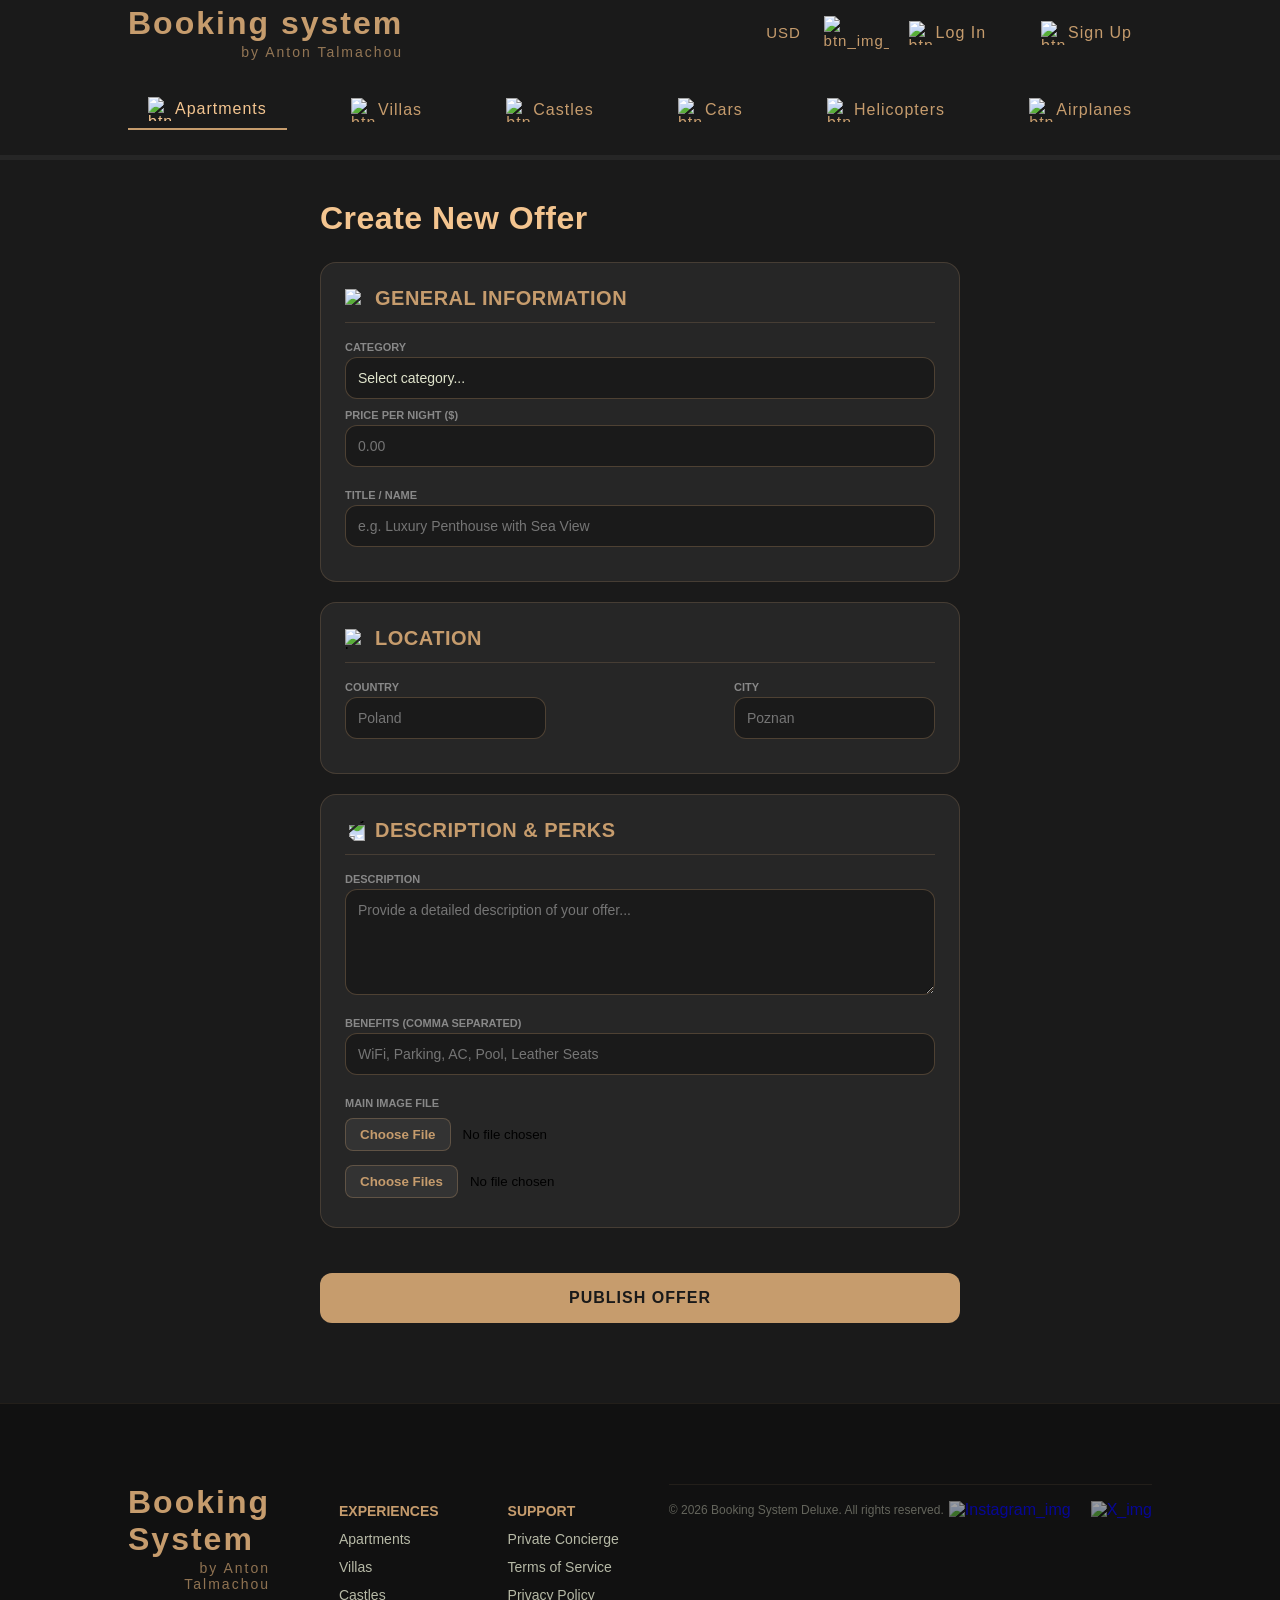
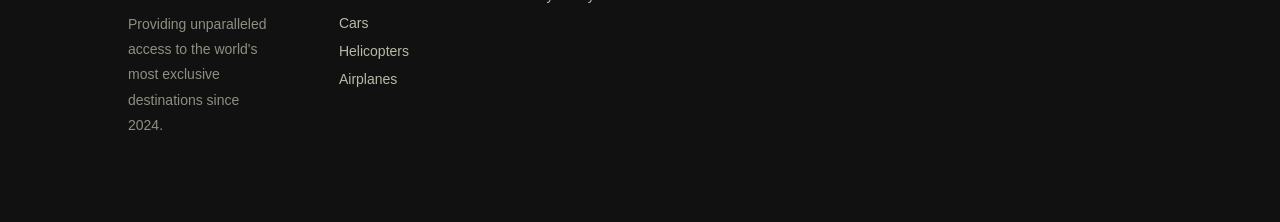
==== create_offer.html @ e15ca574 "release: v0.1.30 - Multi-Image Upload & Standalone Offer Creation Engine - Migrated offer creation w" ====
<!DOCTYPE html>
<html lang="en">
<head>
    <meta charset="UTF-8">
    <meta name="viewport" content="width=device-width, initial-scale=1.0">
    <title>Create new offer</title>
    <link rel="stylesheet" href="css/create_offer.css">
</head>
<body>
    <div id="header_placeholder"></div>
    <div id="menubar_placeholder"></div>

    <div class="line"></div>

<main class="create_offer_wrapper">
        <h1 class="create_page_title">Create New Offer</h1>
        
        <form id="new_offer_form" autocomplete="off">
            <div class="info_card">
                <div class="card_card_header">
                    <img src="https://i.ibb.co/hx5WyV7z/person.png" alt="general">
                    <h3>General Information</h3>
                </div>
                <div class="card_body_content">
                    <div class="grid_2_columns">
                        <div class="info_meta_group">
                            <label>Category</label>
                            <select id="category_selector" required>
                                <option value="" disabled selected>Select category...</option>
                                <option value="Apartments">Apartments</option>
                                <option value="Villas">Villas</option>
                                <option value="Castles">Castles</option>
                                <option value="Cars">Cars</option>
                                <option value="Helicopters">Helicopters</option>
                                <option value="Airplanes">Airplanes</option>
                            </select>
                        </div>
                        <div class="info_meta_group">
                            <label>Price per night ($)</label>
                            <input type="number" id="price_input" step="0.01" placeholder="0.00" min="0.01" required>
                        </div>
                    </div>
                    <div class="info_meta_group">
                        <label>Title / Name</label>
                        <input type="text" id="name_input" placeholder="e.g. Luxury Penthouse with Sea View" required>
                    </div>
                </div>
            </div>

            <div class="info_card">
                <div class="card_card_header">
                    <img src="https://i.ibb.co/DHjtJRwW/calendar.png" alt="location">
                    <h3>Location</h3>
                </div>
                <div class="card_body_content grid_2_columns">
                    <div class="info_meta_group">
                        <label>Country</label>
                        <input type="text" id="country_input" placeholder="Poland" required>
                    </div>
                    <div class="info_meta_group">
                        <label>City</label>
                        <input type="text" id="city_input" placeholder="Poznan" required>
                    </div>
                </div>
            </div>

            <div id="housing_block" class="info_card" style="display: none;">
                <div class="card_card_header">
                    <img src="https://i.ibb.co/Q7sbjLqy/apartment.png" alt="housing">
                    <h3>Property Details</h3>
                </div>
                <div class="card_body_content">
                    <div class="grid_2_columns">
                        <div class="info_meta_group" style="flex: 2;">
                            <label>Street</label>
                            <input type="text" id="street_input" placeholder="Polwiejska">
                        </div>
                        <div class="info_meta_group" style="flex: 1;">
                            <label>House Number</label>
                            <input type="text" id="house_number_input" placeholder="12A">
                        </div>
                    </div>
                    <div class="grid_2_columns">
                        <div class="info_meta_group">
                            <label>Rooms</label>
                            <input type="number" id="rooms_input" placeholder="2" min="1">
                        </div>
                        <div class="info_meta_group">
                            <label>Floor</label>
                            <input type="number" id="floor_input" placeholder="3" min="0">
                        </div>
                        <div class="info_meta_group">
                            <label>Area (m²)</label>
                            <input type="number" id="area_input" placeholder="65" min="1">
                        </div>
                    </div>
                </div>
            </div>

            <div id="transport_block" class="info_card" style="display: none;">
                <div class="card_card_header">
                    <img src="https://i.ibb.co/N2SRQ70Z/car.png" alt="transport">
                    <h3>Vehicle Specifications</h3>
                </div>
                <div class="card_body_content">
                    <div class="grid_2_columns">
                        <div class="info_meta_group">
                            <label>Model Year</label>
                            <input type="number" id="year_input" placeholder="2025" min="1900" max="2027">
                        </div>
                        <div class="info_meta_group">
                            <label>Fuel Type</label>
                            <input type="text" id="fuel_input" placeholder="Electric / Petrol / Jet Fuel">
                        </div>
                    </div>
                    <div class="grid_2_columns">
                        <div class="info_meta_group">
                            <label>Transmission</label>
                            <input type="text" id="transmission_input" placeholder="Automatic / Manual / None">
                        </div>
                        <div class="info_meta_group">
                            <label>Max Speed (km/h)</label>
                            <input type="number" id="max_speed_input" placeholder="250" min="1">
                        </div>
                    </div>
                    <div class="grid_2_columns">
                        <div class="info_meta_group">
                            <label>Max Passengers</label>
                            <input type="number" id="passengers_input" placeholder="4" min="1">
                        </div>
                        <div class="info_meta_group">
                            <label class="pay_option">
                                <input type="checkbox" id="driver_input" value="1">
                                <span>Driver Included</span>
                            </label>
                        </div>
                    </div>
                </div>
            </div>

            <div class="info_card">
                <div class="card_card_header">
                    <img src="https://i.ibb.co/NvYkdvN/log-out.png" style="transform: rotate(180deg);" alt="features">
                    <h3>Description & Perks</h3>
                </div>
                <div class="card_body_content">
                    <div class="info_meta_group">
                        <label>Description</label>
                        <textarea id="description_input" rows="5" placeholder="Provide a detailed description of your offer..." required></textarea>
                    </div>
                    <div class="info_meta_group">
                        <label>Benefits (Comma separated)</label>
                        <input type="text" id="benefits_input" placeholder="WiFi, Parking, AC, Pool, Leather Seats">
                    </div>
                    <div class="info_meta_group">
                        <label>Main Image File</label>
                        <input type="file" id="image_input" accept="image/*" required>
                        <input type="file" id="image_input" accept="image/*" multiple required>
                    </div>
                </div>
            </div>

            <button type="submit" class="btn_confirm_pay btn_publish_large">Publish Offer</button>
        </form>
    </main>

    <div id="footer_root_placeholder"></div>

    <script defer src="js/components.js"></script>
    <script defer src="js/create_offer.js"></script>
</body>
</html>
---- css/create_offer.css ----
@import "components.css";

/* ==========================================================================
   PAGE: CREATE NEW OFFER (v0.1.26 Isolated Styles)
   ========================================================================== */

/* Main layout container for the creation form */
.create_offer_wrapper {
    max-width: 680px;
    margin: 40px auto;
    padding: 0 20px;
    box-sizing: border-box;
}

/* Page main headline */
.create_page_title {
    color: var(--bright-yellow);
    font-size: 32px;
    font-weight: 700;
    margin-top: 0;
    margin-bottom: 25px;
    letter-spacing: 0.5px;
}

/* Info card modifications for standalone page layout spacing */
.create_offer_wrapper .info_card {
    background: var(--gray);
    border: 1px solid rgba(198, 156, 109, 0.2);
    border-radius: 16px;
    padding: 24px;
    margin-bottom: 20px;
    box-sizing: border-box;
}

/* Section header container inside cards */
.create_offer_wrapper .card_card_header {
    margin-top: 0;
    margin-bottom: 18px;
    border-bottom: 1px solid rgba(198, 156, 109, 0.2);
    padding-bottom: 12px;
}

/* Form input fields standard styling (Inputs, Selects, Textareas) */
.create_offer_wrapper input[type="text"], .create_offer_wrapper input[type="number"],
.create_offer_wrapper select, .create_offer_wrapper textarea {
    background-color: var(--black);
    border: 1px solid rgba(198, 156, 109, 0.3);
    color: var(--white);
    padding: 12px;
    border-radius: 12px;
    font-size: 14px;
    width: 100%;
    box-sizing: border-box;
    outline: none;
    font-family: inherit;
    margin-bottom: 10px;
    transition: border-color 0.3s ease, box-shadow 0.3s ease;
}

/* Input focus states with branded glow effect */
.create_offer_wrapper input:focus, .create_offer_wrapper select:focus,
.create_offer_wrapper textarea:focus {
    border-color: var(--bright-yellow);
    box-shadow: 0 0 8px rgba(244, 197, 144, 0.2);
}

/* Textarea height constraint override */
.create_offer_wrapper textarea {
    resize: vertical;
    min-height: 100px;
}

/* Custom select dropdown styling with explicit SVG arrow injection */
.create_offer_wrapper select {
    cursor: pointer;
    appearance: none;
    -webkit-appearance: none;
    background-repeat: no-repeat;
    background-position: right 12px center;
    padding-right: 40px;
    margin-bottom: 10px;
}

/* Customized layout container for the "Driver Included" checkbox option */
.create_offer_wrapper .pay_option {
    margin-top: 22px;
    height: 43px;
    box-sizing: border-box;
    padding: 0 15px;
    background: var(--black);
    border: 1px solid rgba(198, 156, 109, 0.3);
    display: flex;
    align-items: center;
    gap: 10px;
    border-radius: 12px;
    cursor: pointer;
    transition: all 0.3s ease;
}

.create_offer_wrapper .pay_option:hover {
    border-color: var(--bright-yellow);
}

/* Custom stylized checkbox design wrapper */
.create_offer_wrapper .pay_option input[type="checkbox"] {
    appearance: none;
    -webkit-appearance: none;
    width: 18px;
    height: 18px;
    border: 2px solid var(--light-gray);
    border-radius: 4px;
    outline: none;
    background: transparent;
    cursor: pointer;
    display: grid;
    place-content: center;
    transition: all 0.3s ease;
    margin: 0;
}

.create_offer_wrapper .pay_option input[type="checkbox"]:hover {
    border-color: var(--bright-yellow);
}

.create_offer_wrapper .pay_option input[type="checkbox"]:checked {
    border-color: var(--typical-yellow);
    background: var(--typical-yellow);
}

/* Custom checkmark symbol injection upon checkbox toggle state */
.create_offer_wrapper .pay_option input[type="checkbox"]:checked::before {
    content: "✓";
    color: var(--black);
    font-size: 12px;
    font-weight: bold;
}

.create_offer_wrapper .pay_option:has(input[type="checkbox"]:checked) {
    background: rgba(198, 156, 109, 0.08);
    border-color: var(--typical-yellow);
}

/* System native file uploader input node override */
.create_offer_wrapper input[type="file"] {
    background: transparent;
    border: none;
    padding: 5px 0;
    cursor: pointer;
}

/* Styling the clickable native action button inside file input fields */
.create_offer_wrapper input[type="file"]::-webkit-file-upload-button {
    background: var(--light-gray);
    border: 1px solid rgba(198, 156, 109, 0.3);
    color: var(--typical-yellow);
    padding: 8px 14px;
    border-radius: 8px;
    cursor: pointer;
    font-weight: bold;
    font-family: inherit;
    transition: all 0.3s ease;
    margin-right: 12px;
}

.create_offer_wrapper input[type="file"]::-webkit-file-upload-button:hover {
    background: var(--typical-yellow);
    color: var(--black);
}

/* Large full-width form submission action button */
.create_offer_wrapper .btn_publish_large {
    width: 100%;
    padding: 16px;
    font-size: 16px;
    font-weight: bold;
    text-transform: uppercase;
    margin-top: 25px;
    margin-bottom: 40px;
    border-radius: 12px;
    background-color: var(--typical-yellow);
    color: var(--black);
    border: none;
}

.create_offer_wrapper .btn_publish_large:hover {
    background-color: var(--bright-yellow);
    transform: scale(1.02);
}
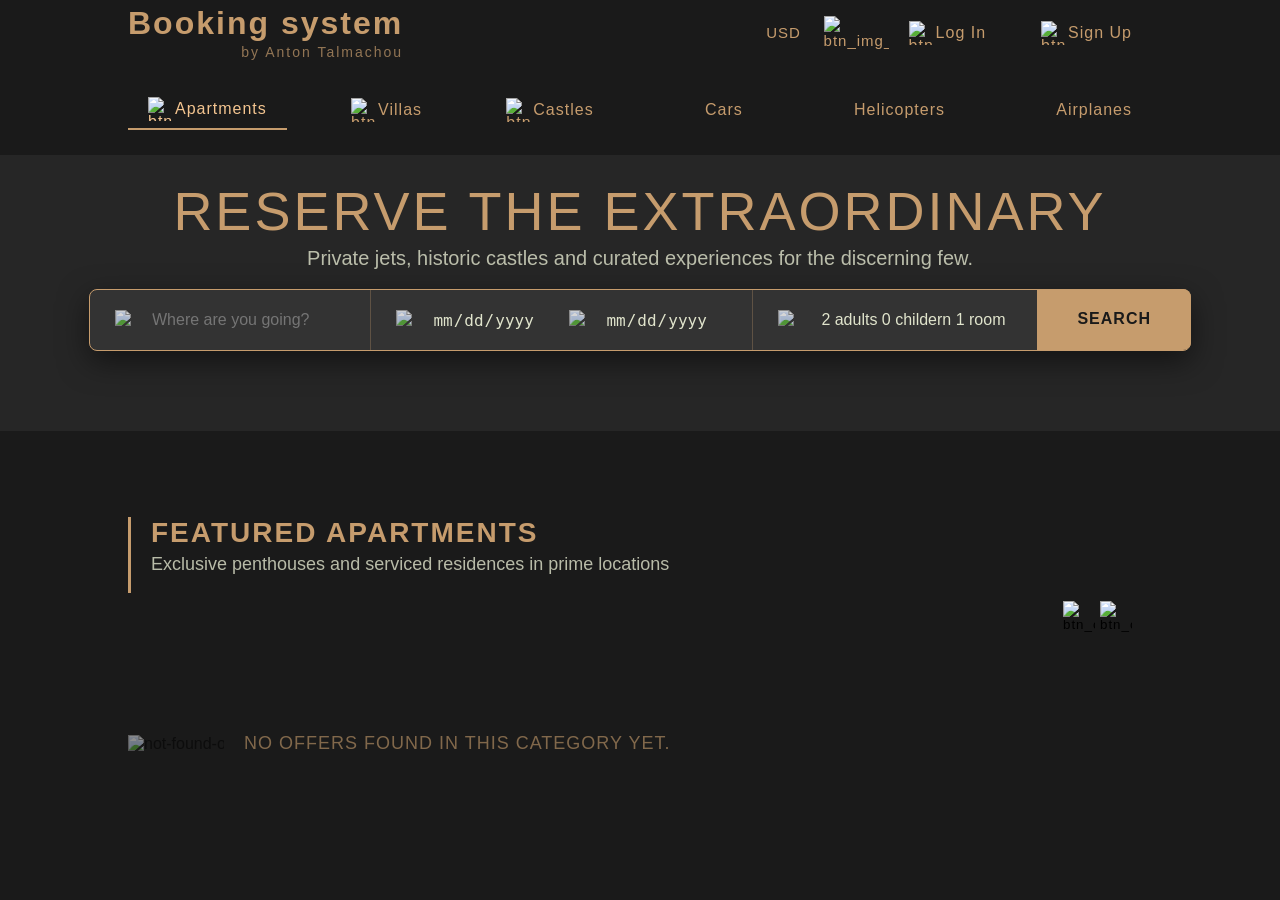
==== commit 1c5b7b8d: "Add create offer Logic" ====
--- a/create_offer.html
+++ b/create_offer.html
@@ -70,17 +70,19 @@
                     <h3>Property Details</h3>
                 </div>
                 <div class="card_body_content">
-                    <div class="grid_2_columns">
-                        <div class="info_meta_group" style="flex: 2;">
+        
+                    <div class="row_street_house">
+                        <div class="info_meta_group street_col">
                             <label>Street</label>
                             <input type="text" id="street_input" placeholder="Polwiejska">
                         </div>
-                        <div class="info_meta_group" style="flex: 1;">
+                        <div class="info_meta_group house_col">
                             <label>House Number</label>
                             <input type="text" id="house_number_input" placeholder="12A">
                         </div>
                     </div>
-                    <div class="grid_2_columns">
+
+                    <div class="row_housing_details">
                         <div class="info_meta_group">
                             <label>Rooms</label>
                             <input type="number" id="rooms_input" placeholder="2" min="1">
@@ -94,6 +96,7 @@
                             <input type="number" id="area_input" placeholder="65" min="1">
                         </div>
                     </div>
+
                 </div>
             </div>
 
@@ -148,13 +151,16 @@
                         <label>Description</label>
                         <textarea id="description_input" rows="5" placeholder="Provide a detailed description of your offer..." required></textarea>
                     </div>
+        
                     <div class="info_meta_group">
-                        <label>Benefits (Comma separated)</label>
-                        <input type="text" id="benefits_input" placeholder="WiFi, Parking, AC, Pool, Leather Seats">
+                        <label>Select Key Amenities & Perks</label>
+                        <div id="benefits_checkboxes_container" class="benefits_grid_layout">
+                            <div class="loading_placeholder">Loading system perks...</div>
+                        </div>
                     </div>
+        
                     <div class="info_meta_group">
-                        <label>Main Image File</label>
-                        <input type="file" id="image_input" accept="image/*" required>
+                        <label>Images</label>
                         <input type="file" id="image_input" accept="image/*" multiple required>
                     </div>
                 </div>
--- a/css/create_offer.css
+++ b/css/create_offer.css
@@ -1,7 +1,7 @@
 @import "components.css";
 
 /* ==========================================================================
-   PAGE: CREATE NEW OFFER (v0.1.26 Isolated Styles)
+   PAGE: CREATE NEW OFFER (v0.1.30 Standalone Refactored Engine)
    ========================================================================== */
 
 /* Main layout container for the creation form */
@@ -27,8 +27,8 @@
     background: var(--gray);
     border: 1px solid rgba(198, 156, 109, 0.2);
     border-radius: 16px;
-    padding: 24px;
-    margin-bottom: 20px;
+    padding: 24px ;
+    margin-bottom: 20px ;
     box-sizing: border-box;
 }
 
@@ -41,27 +41,31 @@
 }
 
 /* Form input fields standard styling (Inputs, Selects, Textareas) */
-.create_offer_wrapper input[type="text"], .create_offer_wrapper input[type="number"],
-.create_offer_wrapper select, .create_offer_wrapper textarea {
-    background-color: var(--black);
-    border: 1px solid rgba(198, 156, 109, 0.3);
-    color: var(--white);
-    padding: 12px;
-    border-radius: 12px;
+.create_offer_wrapper input[type="text"],
+.create_offer_wrapper input[type="number"],
+.create_offer_wrapper select,
+.create_offer_wrapper textarea {
+    background-color: var(--black) ;
+    border: 1px solid rgba(198, 156, 109, 0.3) ;
+    color: var(--white) ;
+    padding: 12px ;
+    border-radius: 12px ;
     font-size: 14px;
     width: 100%;
     box-sizing: border-box;
     outline: none;
     font-family: inherit;
+    margin-top: 4px;
+    transition: border-color 0.3s ease, box-shadow 0.3s ease;
     margin-bottom: 10px;
-    transition: border-color 0.3s ease, box-shadow 0.3s ease;
 }
 
 /* Input focus states with branded glow effect */
-.create_offer_wrapper input:focus, .create_offer_wrapper select:focus,
+.create_offer_wrapper input:focus,
+.create_offer_wrapper select:focus,
 .create_offer_wrapper textarea:focus {
-    border-color: var(--bright-yellow);
-    box-shadow: 0 0 8px rgba(244, 197, 144, 0.2);
+    border-color: var(--bright-yellow) ;
+    box-shadow: 0 0 8px rgba(244, 197, 144, 0.2) ;
 }
 
 /* Textarea height constraint override */
@@ -75,11 +79,45 @@
     cursor: pointer;
     appearance: none;
     -webkit-appearance: none;
+    background-image: url("data:image/svg+xml;utf8,<svg fill='%23C69C6D' height='24' viewBox='0 0 24 24' width='24' xmlns='http://www.w3.org/2000/svg'><path d='M7 10l5 5 5-5z'/><path d='M0 0h24v24H0z' fill='none'/></svg>");
     background-repeat: no-repeat;
     background-position: right 12px center;
-    padding-right: 40px;
-    margin-bottom: 10px;
-}
+    padding-right: 40px ;
+}
+
+/* ==========================================================================
+   Housing Block Sub-Grid Layouts Update
+   ========================================================================== */
+
+/* Row 1: Flex layout grouping Street and House Number inline */
+.row_street_house {
+    display: flex;
+    gap: 20px;
+    width: 100%;
+}
+
+/* Street takes up the majority of the row (75%) */
+.row_street_house .street_col {
+    flex: 3;
+}
+
+/* House number shrinks dynamically down to 25% area weight */
+.row_street_house .house_col {
+    flex: 1;
+}
+
+/* Row 2: Grid distribution handling Rooms, Floor, and Area inline */
+.row_housing_details {
+    display: grid;
+    grid-template-columns: repeat(3, 1fr);
+    gap: 20px;
+    margin-top: 15px; /* Clean tracking break below row 1 */
+    width: 100%;
+}
+
+/* ==========================================================================
+   Perks & Media Selectors Infrastructure
+   ========================================================================== */
 
 /* Customized layout container for the "Driver Included" checkbox option */
 .create_offer_wrapper .pay_option {
@@ -94,7 +132,7 @@
     gap: 10px;
     border-radius: 12px;
     cursor: pointer;
-    transition: all 0.3s ease;
+    transition: all 0.25s ease;
 }
 
 .create_offer_wrapper .pay_option:hover {
@@ -114,7 +152,7 @@
     cursor: pointer;
     display: grid;
     place-content: center;
-    transition: all 0.3s ease;
+    transition: all 0.2s ease;
     margin: 0;
 }
 
@@ -142,9 +180,9 @@
 
 /* System native file uploader input node override */
 .create_offer_wrapper input[type="file"] {
-    background: transparent;
-    border: none;
-    padding: 5px 0;
+    background: transparent ;
+    border: none ;
+    padding: 5px 0 ;
     cursor: pointer;
 }
 
@@ -152,7 +190,6 @@
 .create_offer_wrapper input[type="file"]::-webkit-file-upload-button {
     background: var(--light-gray);
     border: 1px solid rgba(198, 156, 109, 0.3);
-    color: var(--typical-yellow);
     padding: 8px 14px;
     border-radius: 8px;
     cursor: pointer;
@@ -185,4 +222,75 @@
 .create_offer_wrapper .btn_publish_large:hover {
     background-color: var(--bright-yellow);
     transform: scale(1.02);
+}
+
+.benefits_grid_layout {
+    display: grid;
+    grid-template-columns: repeat(auto-fill, minmax(180px, 1fr));
+    gap: 12px;
+    width: 100%;
+    margin-top: 10px;
+}
+
+/* Individual check option styling mimicking your existing .pay_option */
+.perk_check_item {
+    padding: 10px 14px;
+    background: var(--black);
+    border: 1px solid rgba(198, 156, 109, 0.3);
+    display: flex;
+    align-items: center;
+    gap: 10px;
+    border-radius: 12px;
+    cursor: pointer;
+    user-select: none;
+    transition: all 0.3s ease;
+    color: var(--typical-yellow);
+}
+
+.perk_check_item:hover {
+    border-color: var(--bright-yellow);
+}
+
+/* Style for standard checkboxes inside the grid */
+.perk_check_item input[type="checkbox"] {
+    appearance: none;
+    -webkit-appearance: none;
+    width: 18px;
+    height: 18px;
+    border: 2px solid var(--light-gray);
+    border-radius: 4px;
+    outline: none;
+    background: transparent;
+    cursor: pointer;
+    display: grid;
+    place-content: center;
+    transition: all 0.2s ease;
+    margin: 0;
+}
+
+.perk_check_item input[type="checkbox"]:checked {
+    border-color: var(--typical-yellow);
+    background: var(--typical-yellow);
+}
+
+.perk_check_item input[type="checkbox"]:checked::before {
+    content: "✓";
+    color: var(--black);
+    font-size: 12px;
+}
+
+/* Active box highlight state */
+.perk_check_item:has(input[type="checkbox"]:checked) {
+    background: rgba(198, 156, 109, 0.08);
+    border-color: var(--typical-yellow);
+}
+
+.loading_placeholder {
+    color: var(--light-gray);
+    font-size: 14px;
+}
+
+.info_meta_group span{
+    text-transform: none;
+    font-size: 13px;
 }
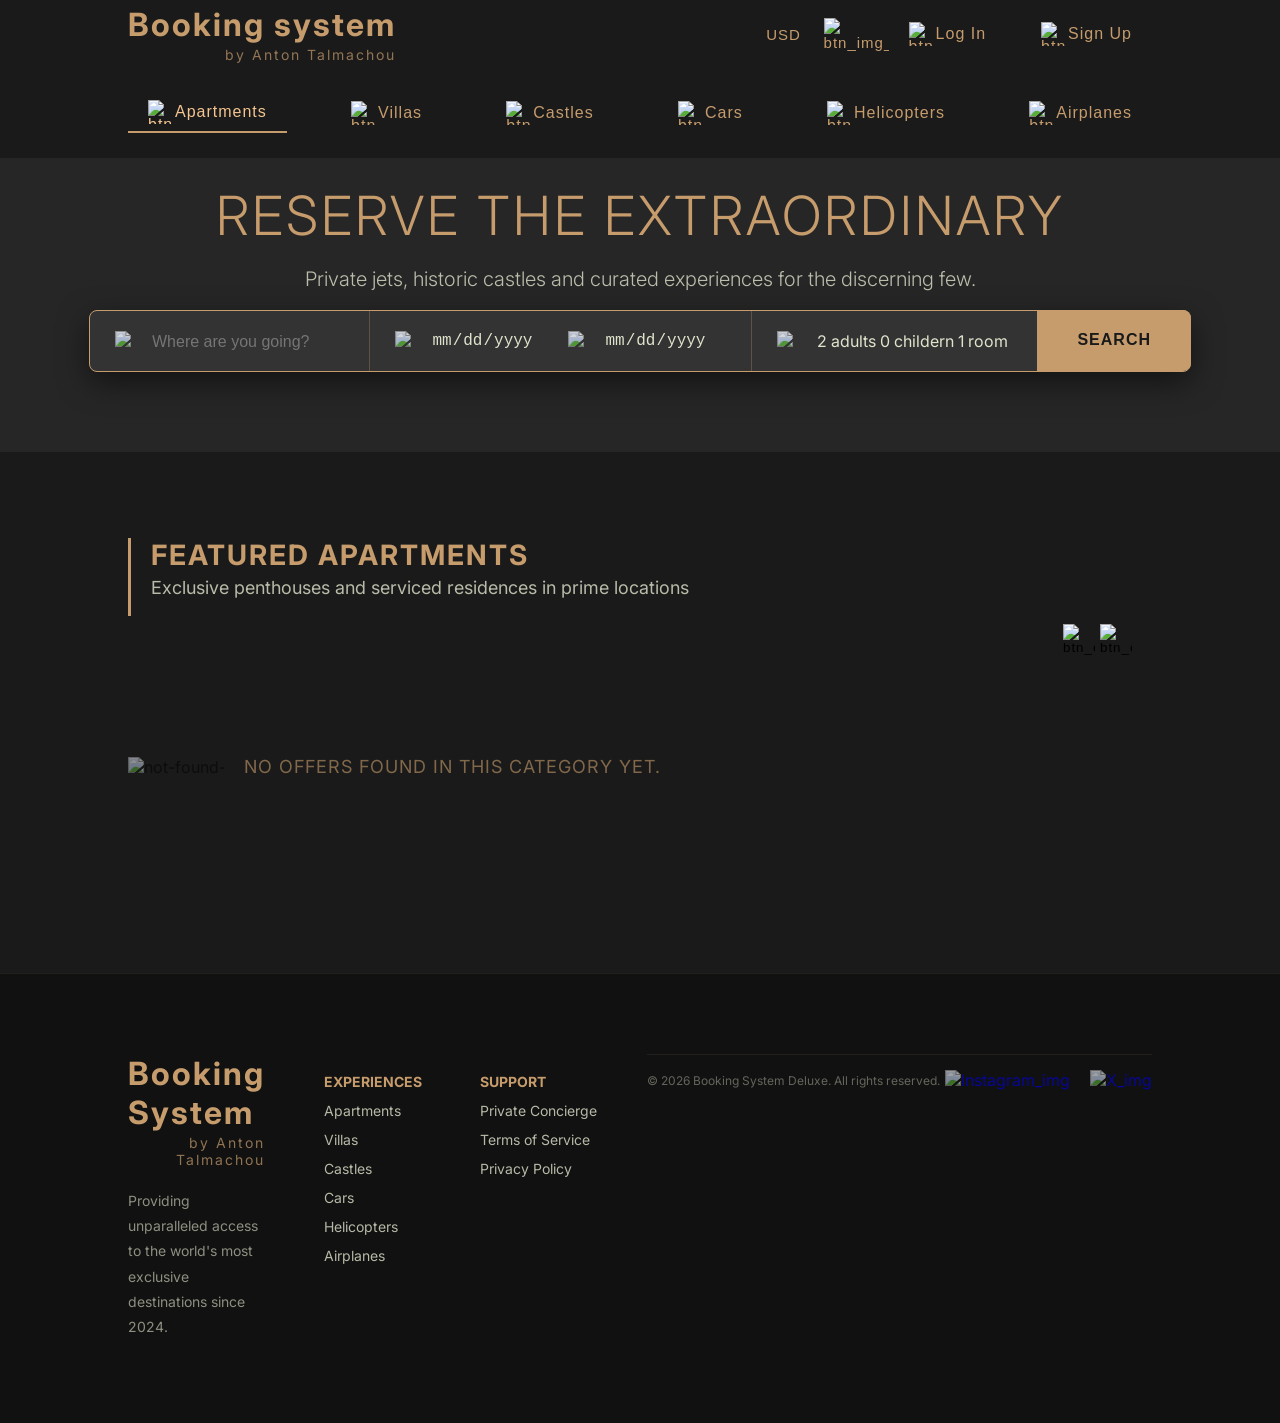
==== commit f3912c50: "Add phone and email to offers" ====
--- a/create_offer.html
+++ b/create_offer.html
@@ -166,6 +166,17 @@
                 </div>
             </div>
 
+            <div class="contact_wrapper">
+                <div class="info_meta_group">
+                    <label>Email</label>
+                    <input type="email" id="email_input" placeholder="example@gmail.com" required>
+                </div>
+                <div class="info_meta_group">
+                    <label>Phone (Option)</label>
+                    <input type="text" id="phone_input" placeholder="+48123456789">
+                </div>
+            </div>
+
             <button type="submit" class="btn_confirm_pay btn_publish_large">Publish Offer</button>
         </form>
     </main>
--- a/css/create_offer.css
+++ b/css/create_offer.css
@@ -1,10 +1,9 @@
 @import "components.css";
-
-/* ==========================================================================
-   PAGE: CREATE NEW OFFER (v0.1.30 Standalone Refactored Engine)
-   ========================================================================== */
-
-/* Main layout container for the creation form */
+/*
+   # LAYOUT STRUCTURE & TITLES (CREATE NEW OFFER)
+*/
+
+/* Main architectural layout container for the creation form */
 .create_offer_wrapper {
     max-width: 680px;
     margin: 40px auto;
@@ -12,7 +11,7 @@
     box-sizing: border-box;
 }
 
-/* Page main headline */
+/* Page main headline statement */
 .create_page_title {
     color: var(--bright-yellow);
     font-size: 32px;
@@ -22,17 +21,17 @@
     letter-spacing: 0.5px;
 }
 
-/* Info card modifications for standalone page layout spacing */
+/* Base content containment panel units */
 .create_offer_wrapper .info_card {
     background: var(--gray);
     border: 1px solid rgba(198, 156, 109, 0.2);
     border-radius: 16px;
-    padding: 24px ;
-    margin-bottom: 20px ;
-    box-sizing: border-box;
-}
-
-/* Section header container inside cards */
+    padding: 24px;
+    margin-bottom: 20px;
+    box-sizing: border-box;
+}
+
+/* Section structural division headers inside cards */
 .create_offer_wrapper .card_card_header {
     margin-top: 0;
     margin-bottom: 18px;
@@ -40,41 +39,47 @@
     padding-bottom: 12px;
 }
 
-/* Form input fields standard styling (Inputs, Selects, Textareas) */
+/*
+   # FORM CONTROLS & INPUT FIELDS DESIGN
+*/
+
+/* Form input elements standard definitions configuration */
 .create_offer_wrapper input[type="text"],
 .create_offer_wrapper input[type="number"],
+.create_offer_wrapper input[type="email"],
 .create_offer_wrapper select,
 .create_offer_wrapper textarea {
-    background-color: var(--black) ;
-    border: 1px solid rgba(198, 156, 109, 0.3) ;
-    color: var(--white) ;
-    padding: 12px ;
-    border-radius: 12px ;
+    background-color: var(--black);
+    border: 1px solid rgba(198, 156, 109, 0.3);
+    color: var(--white);
+    padding: 12px;
+    border-radius: 12px;
     font-size: 14px;
     width: 100%;
     box-sizing: border-box;
     outline: none;
     font-family: inherit;
     margin-top: 4px;
+    margin-bottom: 10px;
     transition: border-color 0.3s ease, box-shadow 0.3s ease;
-    margin-bottom: 10px;
-}
-
-/* Input focus states with branded glow effect */
-.create_offer_wrapper input:focus,
+}
+
+/* Focus interaction profiles rendering glowing neon canvas */
+.create_offer_wrapper input[type="text"]:focus,
+.create_offer_wrapper input[type="number"]:focus,
+.create_offer_wrapper input[type="email"]:focus,
 .create_offer_wrapper select:focus,
 .create_offer_wrapper textarea:focus {
-    border-color: var(--bright-yellow) ;
-    box-shadow: 0 0 8px rgba(244, 197, 144, 0.2) ;
-}
-
-/* Textarea height constraint override */
+    border-color: var(--bright-yellow);
+    box-shadow: 0 0 8px rgba(244, 197, 144, 0.2);
+}
+
 .create_offer_wrapper textarea {
     resize: vertical;
     min-height: 100px;
 }
 
-/* Custom select dropdown styling with explicit SVG arrow injection */
+/* Custom select dropdown rendering standard customized vector arrow elements */
 .create_offer_wrapper select {
     cursor: pointer;
     appearance: none;
@@ -82,49 +87,52 @@
     background-image: url("data:image/svg+xml;utf8,<svg fill='%23C69C6D' height='24' viewBox='0 0 24 24' width='24' xmlns='http://www.w3.org/2000/svg'><path d='M7 10l5 5 5-5z'/><path d='M0 0h24v24H0z' fill='none'/></svg>");
     background-repeat: no-repeat;
     background-position: right 12px center;
-    padding-right: 40px ;
-}
-
-/* ==========================================================================
-   Housing Block Sub-Grid Layouts Update
-   ========================================================================== */
-
-/* Row 1: Flex layout grouping Street and House Number inline */
+    padding-right: 40px;
+}
+
+/*
+   # SPECIFIC SUB-GRID CONFIGURATIONS (REALTY & HOUSING)
+*/
+
+/* Horizontal row grouping for inline elements (Street / House number pair) */
 .row_street_house {
     display: flex;
     gap: 20px;
     width: 100%;
 }
 
-/* Street takes up the majority of the row (75%) */
 .row_street_house .street_col {
     flex: 3;
 }
 
-/* House number shrinks dynamically down to 25% area weight */
 .row_street_house .house_col {
     flex: 1;
 }
 
-/* Row 2: Grid distribution handling Rooms, Floor, and Area inline */
+/* Secondary real estate metrics cluster layout layout blueprint */
 .row_housing_details {
     display: grid;
     grid-template-columns: repeat(3, 1fr);
     gap: 20px;
-    margin-top: 15px; /* Clean tracking break below row 1 */
-    width: 100%;
-}
-
-/* ==========================================================================
-   Perks & Media Selectors Infrastructure
-   ========================================================================== */
-
-/* Customized layout container for the "Driver Included" checkbox option */
-.create_offer_wrapper .pay_option {
-    margin-top: 22px;
-    height: 43px;
-    box-sizing: border-box;
-    padding: 0 15px;
+    margin-top: 15px;
+    width: 100%;
+}
+
+/*
+   # PERKS / AMENITIES INTERACTIVE ELEMENTS INTERFACE
+*/
+.benefits_grid_layout {
+    display: grid;
+    grid-template-columns: repeat(auto-fill, minmax(180px, 1fr));
+    gap: 12px;
+    width: 100%;
+    margin-top: 10px;
+}
+
+/* Individual optional feature checkbox option custom item layout wrapper */
+.create_offer_wrapper .pay_option,
+.perk_check_item {
+    padding: 10px 14px;
     background: var(--black);
     border: 1px solid rgba(198, 156, 109, 0.3);
     display: flex;
@@ -132,15 +140,26 @@
     gap: 10px;
     border-radius: 12px;
     cursor: pointer;
-    transition: all 0.25s ease;
-}
-
-.create_offer_wrapper .pay_option:hover {
+    user-select: none;
+    transition: all 0.3s ease;
+    color: var(--typical-yellow);
+}
+
+.create_offer_wrapper .pay_option {
+    margin-top: 22px;
+    height: 43px;
+    box-sizing: border-box;
+    padding: 0 15px;
+}
+
+.create_offer_wrapper .pay_option:hover,
+.perk_check_item:hover {
     border-color: var(--bright-yellow);
 }
 
-/* Custom stylized checkbox design wrapper */
-.create_offer_wrapper .pay_option input[type="checkbox"] {
+/* Stylized core state checkboxes mapping configurations */
+.create_offer_wrapper .pay_option input[type="checkbox"],
+.perk_check_item input[type="checkbox"] {
     appearance: none;
     -webkit-appearance: none;
     width: 18px;
@@ -156,37 +175,43 @@
     margin: 0;
 }
 
-.create_offer_wrapper .pay_option input[type="checkbox"]:hover {
+.create_offer_wrapper .pay_option input[type="checkbox"]:hover,
+.perk_check_item input[type="checkbox"]:hover {
     border-color: var(--bright-yellow);
 }
 
-.create_offer_wrapper .pay_option input[type="checkbox"]:checked {
+.create_offer_wrapper .pay_option input[type="checkbox"]:checked,
+.perk_check_item input[type="checkbox"]:checked {
     border-color: var(--typical-yellow);
     background: var(--typical-yellow);
 }
 
-/* Custom checkmark symbol injection upon checkbox toggle state */
-.create_offer_wrapper .pay_option input[type="checkbox"]:checked::before {
+.create_offer_wrapper .pay_option input[type="checkbox"]:checked::before,
+.perk_check_item input[type="checkbox"]:checked::before {
     content: "✓";
     color: var(--black);
     font-size: 12px;
     font-weight: bold;
 }
 
-.create_offer_wrapper .pay_option:has(input[type="checkbox"]:checked) {
+/* Highlighting targets wrapper boxes once state elements resolve true */
+.create_offer_wrapper .pay_option:has(input[type="checkbox"]:checked),
+.perk_check_item:has(input[type="checkbox"]:checked) {
     background: rgba(198, 156, 109, 0.08);
     border-color: var(--typical-yellow);
 }
 
-/* System native file uploader input node override */
+/*
+   # BINARY UPLOADS & MEDIA ASSETS STORAGE LAYER NODES
+*/
 .create_offer_wrapper input[type="file"] {
-    background: transparent ;
-    border: none ;
-    padding: 5px 0 ;
-    cursor: pointer;
-}
-
-/* Styling the clickable native action button inside file input fields */
+    background: transparent;
+    border: none;
+    padding: 5px 0;
+    cursor: pointer;
+}
+
+/* Custom styling target bindings hooks into browser pseudo structure elements */
 .create_offer_wrapper input[type="file"]::-webkit-file-upload-button {
     background: var(--light-gray);
     border: 1px solid rgba(198, 156, 109, 0.3);
@@ -204,7 +229,23 @@
     color: var(--black);
 }
 
-/* Large full-width form submission action button */
+/*
+   # CONTACT INFORMATION LAYOUT COMPONENT
+*/
+.contact_wrapper {
+    background-color: var(--gray);
+    border-radius: 16px;
+    padding: 20px;
+    display: grid;
+    grid-template-columns: repeat(auto-fit, minmax(250px, 1fr));
+    gap: 20px;
+    margin-top: 15px;
+    border: 1px solid rgba(198, 156, 109, 0.15);
+}
+
+/*
+   # COMPONENT EXTRA BUTTON ACTIONS & MISC VIEW UTILITIES
+*/
 .create_offer_wrapper .btn_publish_large {
     width: 100%;
     padding: 16px;
@@ -224,73 +265,12 @@
     transform: scale(1.02);
 }
 
-.benefits_grid_layout {
-    display: grid;
-    grid-template-columns: repeat(auto-fill, minmax(180px, 1fr));
-    gap: 12px;
-    width: 100%;
-    margin-top: 10px;
-}
-
-/* Individual check option styling mimicking your existing .pay_option */
-.perk_check_item {
-    padding: 10px 14px;
-    background: var(--black);
-    border: 1px solid rgba(198, 156, 109, 0.3);
-    display: flex;
-    align-items: center;
-    gap: 10px;
-    border-radius: 12px;
-    cursor: pointer;
-    user-select: none;
-    transition: all 0.3s ease;
-    color: var(--typical-yellow);
-}
-
-.perk_check_item:hover {
-    border-color: var(--bright-yellow);
-}
-
-/* Style for standard checkboxes inside the grid */
-.perk_check_item input[type="checkbox"] {
-    appearance: none;
-    -webkit-appearance: none;
-    width: 18px;
-    height: 18px;
-    border: 2px solid var(--light-gray);
-    border-radius: 4px;
-    outline: none;
-    background: transparent;
-    cursor: pointer;
-    display: grid;
-    place-content: center;
-    transition: all 0.2s ease;
-    margin: 0;
-}
-
-.perk_check_item input[type="checkbox"]:checked {
-    border-color: var(--typical-yellow);
-    background: var(--typical-yellow);
-}
-
-.perk_check_item input[type="checkbox"]:checked::before {
-    content: "✓";
-    color: var(--black);
-    font-size: 12px;
-}
-
-/* Active box highlight state */
-.perk_check_item:has(input[type="checkbox"]:checked) {
-    background: rgba(198, 156, 109, 0.08);
-    border-color: var(--typical-yellow);
-}
-
 .loading_placeholder {
     color: var(--light-gray);
     font-size: 14px;
 }
 
-.info_meta_group span{
+.info_meta_group span {
     text-transform: none;
     font-size: 13px;
 }
